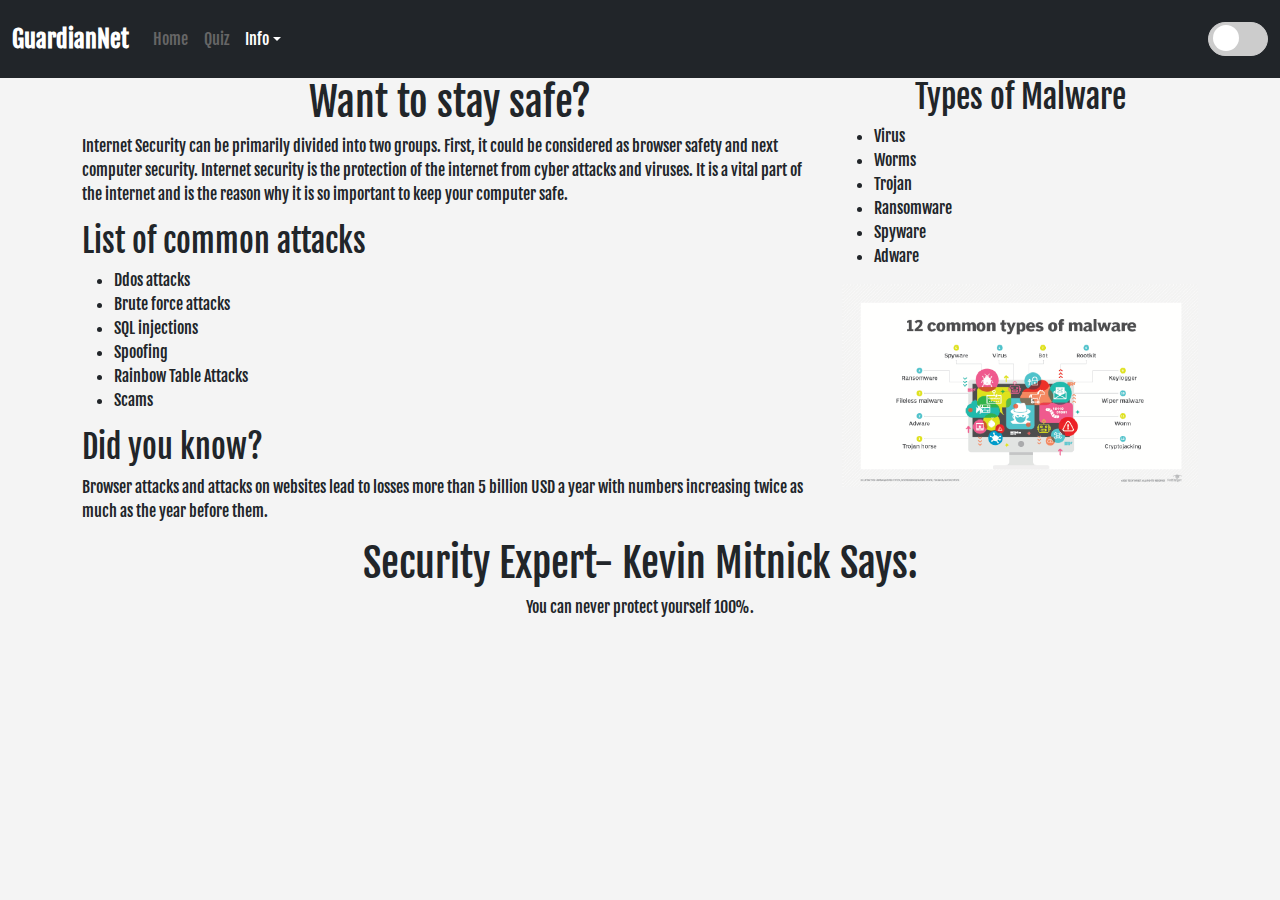
==== index.html @ 33f4ac9f "Update index.html" ====
<!DOCTYPE html>
<html lang="en">
<head>
  <meta charset="UTF-8">
  <meta name="viewport" content="width=device-width, initial-scale=1.0">
  <title>GuardianNet</title>
  <link rel="stylesheet" href="https://cdn.jsdelivr.net/npm/bootstrap@5.3.3/dist/css/bootstrap.min.css" integrity="sha384-QWTKZyjpPEjISv5WaRU9OFeRpok6YctnYmDr5pNlyT2bRjXh0JMhjY6hW+ALEwIH" crossorigin="anonymous">
  <link rel="preconnect" href="https://fonts.googleapis.com">
  <link rel="preconnect" href="https://fonts.gstatic.com" crossorigin>
  <link href="https://fonts.googleapis.com/css2?family=Fjalla+One&display=swap" rel="stylesheet">
  <link rel="stylesheet" href="style.css">
  <style>
        body {
            font-family: 'Fjalla One', sans-serif;
            background-color: #f4f4f4;
            margin: 0;
            padding: 0;
        }
        .navbar {
            background-color: #222;
            color: #fff;
        }
        .navbar-brand {
            font-size: 1.5rem;
            font-weight: bold;
        }
        .dropdown:hover .dropdown-menu {
            display: block;
        }
        .Info_1, .Info_2, .Info_3 {
            padding: 20px;
            margin: 40px 50px;
            background-color: white;
            border-radius: 5px;
            text-align: justify;
        }
        .Info_1 {
            background-image: url("Secured.png");
            background-position: right 220px;
            background-repeat: no-repeat;
            background-size: fill;
        }
        .Info_1 p, .Info_2 p, .Info_3 p {
            line-height: 1.6;
        }
        .Info_2 h2, .Info_3 h2 {
            font-size: 1.8rem;
            margin-bottom: 10px;
        }
        .Info_2 ul, .Info_3 ul {
            list-style-type: disc;
            padding-left: 20px;
        }
        .Info_3 img {
            display: block;
            margin: 20px auto;
        }
        .dark-mode {
            background-color: #121212;
            color: white;
        }
        .dark-mode .navbar {
            background-color: #444;
        }
        .dark-mode .navbar-brand, .dark-mode .nav-link, .dark-mode .dropdown-item {
            color: white;
        }
        .dark-mode .dropdown-item:hover {
            background-color: #666;
        }
        .dark-mode .Info_1, .dark-mode .Info_2, .dark-mode .Info_3 {
            background-color: #333;
            color: white;
        }
    </style>
</head>
<body>
  <nav class="navbar navbar-expand-lg navbar-dark bg-dark">
    <div class="container-fluid">
      <a class="navbar-brand" href="index.html">GuardianNet</a>
      <button class="navbar-toggler" type="button" data-bs-toggle="collapse" data-bs-target="#navbarNavDropdown" aria-controls="navbarNavDropdown" aria-expanded="false" aria-label="Toggle navigation">
        <span class="navbar-toggler-icon"></span>
      </button>
      <div class="collapse navbar-collapse" id="navbarNavDropdown">
        <ul class="navbar-nav">
          <li class="nav-item">
            <a class="nav-link active" aria-current="page" href="index.html">Home</a>
          </li>
          <li class="nav-item">
            <a class="nav-link active" href="quiz.html">Quiz</a>
          </li>
          <li class="nav-item dropdown">
            <a class="nav-link dropdown-toggle" href="#" role="button" data-bs-toggle="dropdown" aria-expanded="false">Info</a>
            <ul class="dropdown-menu">
              <li><a class="dropdown-item" href="#">Common Attacks and Malware</a></li>
              <li><a class="dropdown-item" href="#">Online Security</a></li>
              <li><a class="dropdown-item" href="#">Browser Security</a></li>
              <li><a class="dropdown-item" href="#">Computer Security</a></li>
            </ul>
          </li>
        </ul>
      </div>
      <label class="switch">
        <input type="checkbox" id="dark-mode-toggle">
        <span class="slider round"></span>
      </label>
    </div>
  </nav>

  <div class="container">
    <div class="row">
      <div class="col-md-8">
        <h1 class="text-center">Want to stay safe?</h1>
        <p>Internet Security can be primarily divided into two groups. First, it could be considered as browser safety and next computer security. Internet security is the protection of the internet from cyber attacks and viruses. It is a vital part of the internet and is the reason why it is so important to keep your computer safe.</p>
        <h2>List of common attacks</h2>
        <ul>
          <li>Ddos attacks</li>
          <li>Brute force attacks</li>
          <li>SQL injections</li>
          <li>Spoofing</li>
          <li>Rainbow Table Attacks</li>
          <li>Scams</li>
        </ul>
        <h2>Did you know?</h2>
        <p>Browser attacks and attacks on websites lead to losses more than 5 billion USD a year with numbers increasing twice as much as the year before them.</p>
      </div>
      <div class="col-md-4">
        <h2 class="text-center">Types of Malware</h2>
        <ul>
          <li>Virus</li>
          <li>Worms</li>
          <li>Trojan</li>
          <li>Ransomware</li>
          <li>Spyware</li>
          <li>Adware</li>
        </ul>
        <img src="image_2024-09-08_164355169.png" class="img-fluid" alt="Malware image">
      </div>
    </div>
  </div>

  <div class="container">
    <div class="row">
      <div class="col-md-12 text-center">
        <h1>Security Expert- Kevin Mitnick Says:</h1>
        <p>You can never protect yourself 100%.</p>
      </div>
    </div>
  </div>

  <script src="https://cdn.jsdelivr.net/npm/@popperjs/core@2.11.7/dist/umd/popper.min.js" integrity="sha384-oBqDVmMz4fnFO9gyb4QATssoV5FflGFL95O2m6NIe+Jj3gx67ctFcBBHPyAP0P9I" crossorigin="anonymous"></script>
  <script src="https://cdn.jsdelivr.net/npm/bootstrap@5.3.3/dist/js/bootstrap.min.js" integrity="sha384-kenU1KFdBIe4zVF0s0G1M5b4hcpxyD9F7jL+AMVA0a5uH8mB2LNs2Rov9p1p1jTl" crossorigin="anonymous"></script>
  <script src="script.js"></script>
</body>
</html>
---- style.css ----
/* General Styles */
body {
    font-family: 'Fjalla One', sans-serif;
    margin: 0;
    padding: 0;
}

/* Navbar Styles */
.navbar {
    background-color: #222;
    color: #fff;
    padding: 1rem 0;
}

.navbar-brand {
    font-size: 1.5rem;
    font-weight: bold;
}

.navbar-toggler-icon {
    color: #fff;
}

.navbar-nav .nav-link {
    color: #fff;
}

.navbar-nav .nav-link:hover,
.navbar-nav .nav-link.active {
    color: #666;
}

.dropdown-menu {
    background-color: #222;
    color: #fff;
}

.dropdown-menu .dropdown-item:hover {
    background-color: #333;
}

/* Info Section Styles */
.info-section {
    padding: 2rem;
    margin: 2rem auto;
    background-color: #fff;
    border-radius: 5px;
    text-align: justify;
    max-width: 800px;
}

.info-section h1 {
    font-size: 2rem;
    margin-bottom: 1rem;
}

.info-section h2 {
    font-size: 1.5rem;
    margin-bottom: 0.5rem;
}

.info-section p {
    line-height: 1.6;
}

.info-section ul {
    list-style-type: disc;
    padding-left: 20px;
}

.info-section img {
    display: block;
    margin: 1rem auto;
    max-width: 100%;
}

/* Dark Mode Toggle Button Styles */
.switch {
    position: relative;
    display: inline-block;
    width: 60px;
    height: 34px;
}

.switch input {
    display: none;
}

.slider {
    position: absolute;
    top: 0;
    left: 0;
    right: 0;
    bottom: 0;
    border: 1px solid #ccc;
    border-radius: 34px;
    background-color: #ccc;
    transition: .4s;
}

.slider:before {
    position: absolute;
    content: "";
    height: 26px;
    width: 26px;
    left: 4px;
    bottom: 4px;
    background-color: #fff;
    transition: .4s;
    border-radius: 50%;
}

.switch input:checked + .slider {
    background-color: #666;
}

.switch input:checked + .slider:before {
    transform: translateX(26px);
    background-color: #fff;
}

/* Dark Mode Styles */
body.dark-mode {
    background-color: #121212;
    color: #fff;
}

body.dark-mode .navbar {
    background-color: #333;
}

body.dark-mode .navbar-nav .nav-link:hover,
body.dark-mode .navbar-nav .nav-link.active {
    color: #fff;
}

body.dark-mode .dropdown-menu {
    background-color: #333;
}

body.dark-mode .dropdown-menu .dropdown-item:hover {
    background-color: #444;
}

body.dark-mode .info-section {
    background-color: #333;
    color: #fff; /* Added to set text color to white in dark mode */
}

/* Responsive Design */
@media (max-width: 768px) {
    .info-section {
        padding: 1rem;
        margin: 1rem;
    }
}
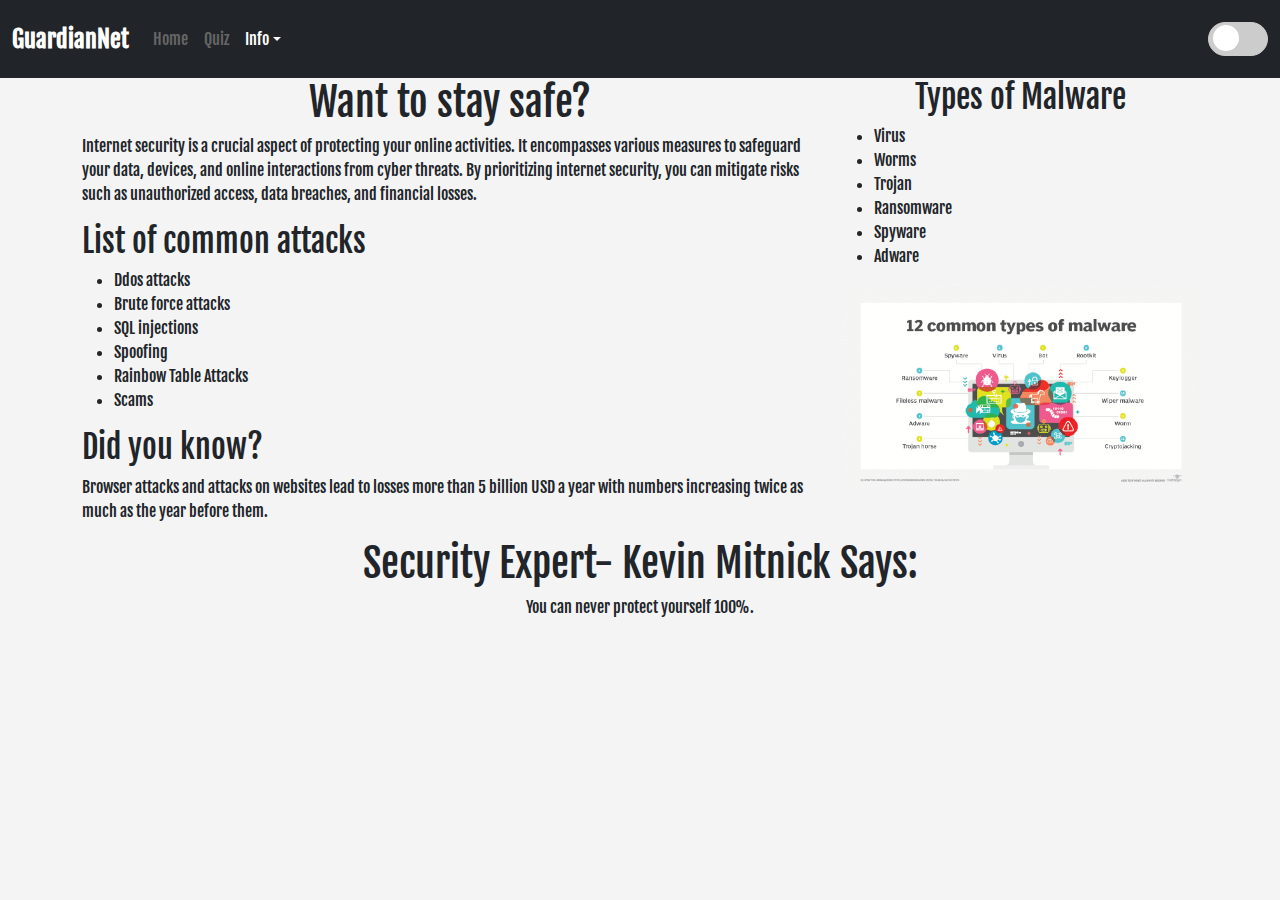
==== commit 9971b152: "Update index.html" ====
--- a/index.html
+++ b/index.html
@@ -10,69 +10,77 @@
   <link href="https://fonts.googleapis.com/css2?family=Fjalla+One&display=swap" rel="stylesheet">
   <link rel="stylesheet" href="style.css">
   <style>
-        body {
-            font-family: 'Fjalla One', sans-serif;
-            background-color: #f4f4f4;
-            margin: 0;
-            padding: 0;
-        }
-        .navbar {
-            background-color: #222;
-            color: #fff;
-        }
-        .navbar-brand {
-            font-size: 1.5rem;
-            font-weight: bold;
-        }
-        .dropdown:hover .dropdown-menu {
-            display: block;
-        }
-        .Info_1, .Info_2, .Info_3 {
-            padding: 20px;
-            margin: 40px 50px;
-            background-color: white;
-            border-radius: 5px;
-            text-align: justify;
-        }
-        .Info_1 {
-            background-image: url("Secured.png");
-            background-position: right 220px;
-            background-repeat: no-repeat;
-            background-size: fill;
-        }
-        .Info_1 p, .Info_2 p, .Info_3 p {
-            line-height: 1.6;
-        }
-        .Info_2 h2, .Info_3 h2 {
-            font-size: 1.8rem;
-            margin-bottom: 10px;
-        }
-        .Info_2 ul, .Info_3 ul {
-            list-style-type: disc;
-            padding-left: 20px;
-        }
-        .Info_3 img {
-            display: block;
-            margin: 20px auto;
-        }
-        .dark-mode {
-            background-color: #121212;
-            color: white;
-        }
-        .dark-mode .navbar {
-            background-color: #444;
-        }
-        .dark-mode .navbar-brand, .dark-mode .nav-link, .dark-mode .dropdown-item {
-            color: white;
-        }
-        .dark-mode .dropdown-item:hover {
-            background-color: #666;
-        }
-        .dark-mode .Info_1, .dark-mode .Info_2, .dark-mode .Info_3 {
-            background-color: #333;
-            color: white;
-        }
-    </style>
+    body {
+      font-family: 'Fjalla One', sans-serif;
+      background-color: #f4f4f4;
+      margin: 0;
+      padding: 0;
+    }
+    .navbar {
+      background-color: #222;
+      color: #fff;
+    }
+    .navbar-brand {
+      font-size: 1.5rem;
+      font-weight: bold;
+    }
+    .dropdown:hover .dropdown-menu {
+      display: block;
+    }
+    .Info_1, .Info_2, .Info_3 {
+      padding: 20px;
+      margin: 40px 50px;
+      background-color: #fff;
+      border-radius: 5px;
+      text-align: justify;
+    }
+    .Info_1 {
+      background-image: url("Secured.png");
+      background-position: right 220px;
+      background-repeat: no-repeat;
+      background-size: fill;
+    }
+    .Info_1 p, .Info_2 p, .Info_3 p {
+      line-height: 1.6;
+    }
+    .Info_2 h2, .Info_3 h2 {
+      font-size: 1.8rem;
+      margin-bottom: 10px;
+    }
+    .Info_2 ul, .Info_3 ul {
+      list-style-type: disc;
+      padding-left: 20px;
+    }
+    .Info_3 img {
+      display: block;
+      margin: 20px auto;
+    }
+    .dark-mode {
+      background-color: #121212;
+      color: white;
+    }
+    .dark-mode .navbar {
+      background-color: #444;
+    }
+    .dark-mode .navbar-brand, .dark-mode .nav-link, .dark-mode .dropdown-item {
+      color: white;
+    }
+    .dark-mode .dropdown-item:hover {
+      background-color: #666;
+    }
+    .dark-mode .Info_1, .dark-mode .Info_2, .dark-mode .Info_3 {
+      background-color: #333;
+      color: white;
+    }
+
+    /* Additional styles for dropdown menu background */
+    .dropdown-menu {
+      background-color: #fff; /* Set the background color to white in light mode */
+    }
+    .dark-mode .dropdown-menu {
+      background-color: #333; /* Keep the dark mode background color */
+    }
+  </style>
 </head>
 <body>
   <nav class="navbar navbar-expand-lg navbar-dark bg-dark">
@@ -92,10 +100,9 @@
           <li class="nav-item dropdown">
             <a class="nav-link dropdown-toggle" href="#" role="button" data-bs-toggle="dropdown" aria-expanded="false">Info</a>
             <ul class="dropdown-menu">
-              <li><a class="dropdown-item" href="#">Common Attacks and Malware</a></li>
-              <li><a class="dropdown-item" href="#">Online Security</a></li>
-              <li><a class="dropdown-item" href="#">Browser Security</a></li>
-              <li><a class="dropdown-item" href="#">Computer Security</a></li>
+              <li><a class="dropdown-item" href="info-common-attacks.html
+">Common Attacks and Malware</a></li>
+              <li><a class="dropdown-item" href="internet_safety.html">Internet Security</a></li>
             </ul>
           </li>
         </ul>
@@ -111,7 +118,7 @@
     <div class="row">
       <div class="col-md-8">
         <h1 class="text-center">Want to stay safe?</h1>
-        <p>Internet Security can be primarily divided into two groups. First, it could be considered as browser safety and next computer security. Internet security is the protection of the internet from cyber attacks and viruses. It is a vital part of the internet and is the reason why it is so important to keep your computer safe.</p>
+        <p>Internet security is a crucial aspect of protecting your online activities. It encompasses various measures to safeguard your data, devices, and online interactions from cyber threats. By prioritizing internet security, you can mitigate risks such as unauthorized access, data breaches, and financial losses.</p>
         <h2>List of common attacks</h2>
         <ul>
           <li>Ddos attacks</li>
--- a/style.css
+++ b/style.css
@@ -36,7 +36,7 @@
 }
 
 .dropdown-menu .dropdown-item:hover {
-    background-color: #333;
+    background-color: #fff;
 }
 
 /* Info Section Styles */
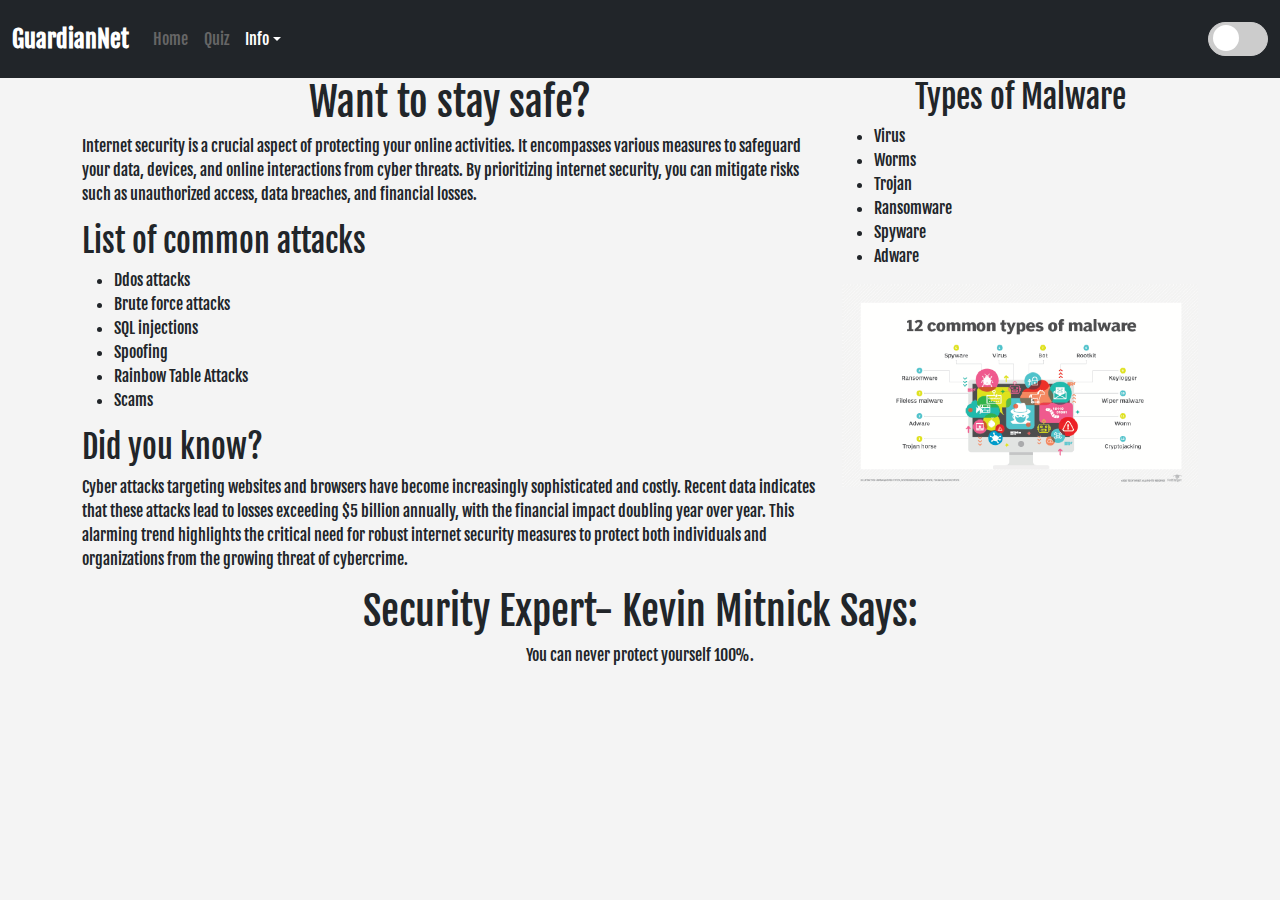
==== commit 0c45bc76: "Update index.html" ====
--- a/index.html
+++ b/index.html
@@ -129,7 +129,7 @@
           <li>Scams</li>
         </ul>
         <h2>Did you know?</h2>
-        <p>Browser attacks and attacks on websites lead to losses more than 5 billion USD a year with numbers increasing twice as much as the year before them.</p>
+        <p>Cyber attacks targeting websites and browsers have become increasingly sophisticated and costly. Recent data indicates that these attacks lead to losses exceeding $5 billion annually, with the financial impact doubling year over year. This alarming trend highlights the critical need for robust internet security measures to protect both individuals and organizations from the growing threat of cybercrime.</p>
       </div>
       <div class="col-md-4">
         <h2 class="text-center">Types of Malware</h2>
